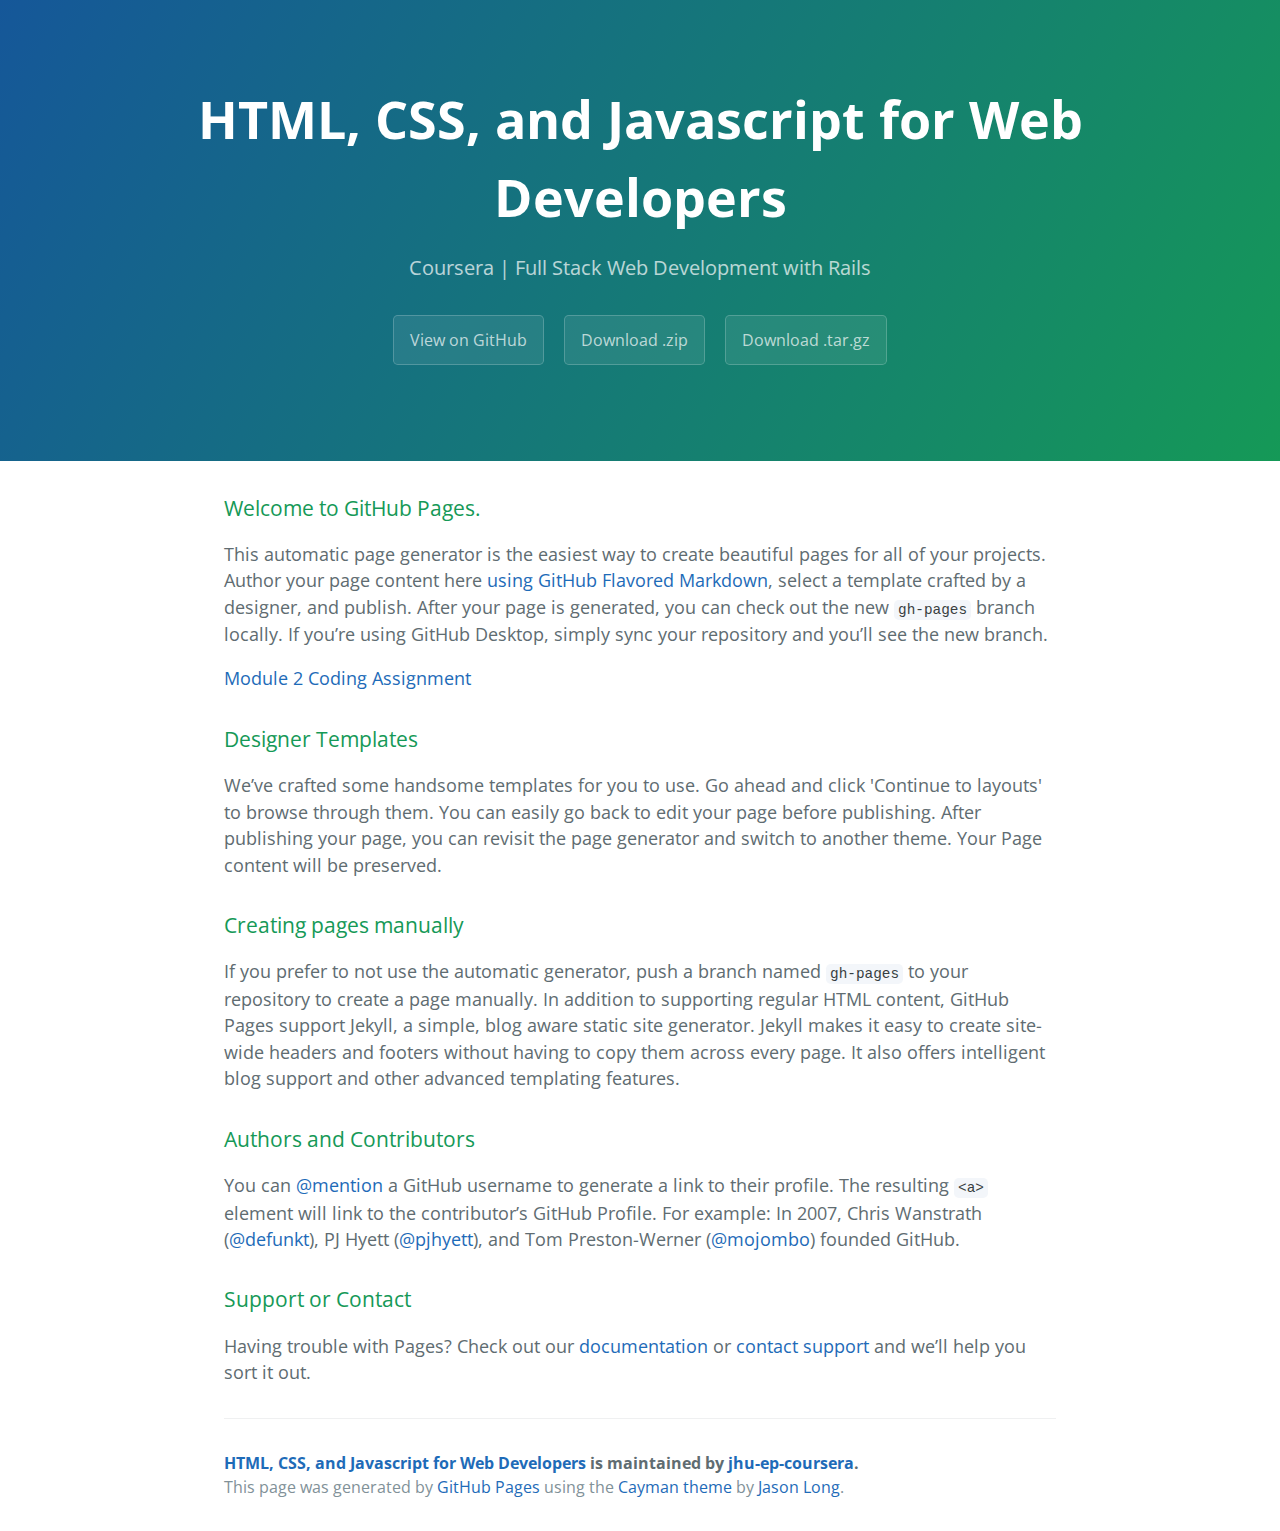
==== index.html @ c03bd6d5 "adicionando os arquivos no gh-pages" ====
<!DOCTYPE html>
<html lang="en-us">
  <head>
    <meta charset="UTF-8">
    <title>HTML, CSS, and Javascript for Web Developers by jhu-ep-coursera</title>
    <meta name="viewport" content="width=device-width, initial-scale=1">
    <link rel="stylesheet" type="text/css" href="stylesheets/normalize.css" media="screen">
    <link href='https://fonts.googleapis.com/css?family=Open+Sans:400,700' rel='stylesheet' type='text/css'>
    <link rel="stylesheet" type="text/css" href="stylesheets/stylesheet.css" media="screen">
    <link rel="stylesheet" type="text/css" href="stylesheets/github-light.css" media="screen">
  </head>
  <body>
    <section class="page-header">
      <h1 class="project-name">HTML, CSS, and Javascript for Web Developers</h1>
      <h2 class="project-tagline">Coursera | Full Stack Web Development with Rails</h2>
      <a href="https://github.com/jhu-ep-coursera/fullstack-course4" class="btn">View on GitHub</a>
      <a href="https://github.com/jhu-ep-coursera/fullstack-course4/zipball/master" class="btn">Download .zip</a>
      <a href="https://github.com/jhu-ep-coursera/fullstack-course4/tarball/master" class="btn">Download .tar.gz</a>
    </section>

    <section class="main-content">
      <h3>
<a id="welcome-to-github-pages" class="anchor" href="#welcome-to-github-pages" aria-hidden="true"><span aria-hidden="true" class="octicon octicon-link"></span></a>Welcome to GitHub Pages.</h3>

<p>This automatic page generator is the easiest way to create beautiful pages for all of your projects. Author your page content here <a href="https://guides.github.com/features/mastering-markdown/">using GitHub Flavored Markdown</a>, select a template crafted by a designer, and publish. After your page is generated, you can check out the new <code>gh-pages</code> branch locally. If you’re using GitHub Desktop, simply sync your repository and you’ll see the new branch.</p>

<p><a href="assignment2">Module 2 Coding Assignment</a></p>

<h3>
<a id="designer-templates" class="anchor" href="#designer-templates" aria-hidden="true"><span aria-hidden="true" class="octicon octicon-link"></span></a>Designer Templates</h3>

<p>We’ve crafted some handsome templates for you to use. Go ahead and click 'Continue to layouts' to browse through them. You can easily go back to edit your page before publishing. After publishing your page, you can revisit the page generator and switch to another theme. Your Page content will be preserved.</p>

<h3>
<a id="creating-pages-manually" class="anchor" href="#creating-pages-manually" aria-hidden="true"><span aria-hidden="true" class="octicon octicon-link"></span></a>Creating pages manually</h3>

<p>If you prefer to not use the automatic generator, push a branch named <code>gh-pages</code> to your repository to create a page manually. In addition to supporting regular HTML content, GitHub Pages support Jekyll, a simple, blog aware static site generator. Jekyll makes it easy to create site-wide headers and footers without having to copy them across every page. It also offers intelligent blog support and other advanced templating features.</p>

<h3>
<a id="authors-and-contributors" class="anchor" href="#authors-and-contributors" aria-hidden="true"><span aria-hidden="true" class="octicon octicon-link"></span></a>Authors and Contributors</h3>

<p>You can <a href="https://help.github.com/articles/basic-writing-and-formatting-syntax/#mentioning-users-and-teams" class="user-mention">@mention</a> a GitHub username to generate a link to their profile. The resulting <code>&lt;a&gt;</code> element will link to the contributor’s GitHub Profile. For example: In 2007, Chris Wanstrath (<a href="https://github.com/defunkt" class="user-mention">@defunkt</a>), PJ Hyett (<a href="https://github.com/pjhyett" class="user-mention">@pjhyett</a>), and Tom Preston-Werner (<a href="https://github.com/mojombo" class="user-mention">@mojombo</a>) founded GitHub.</p>

<h3>
<a id="support-or-contact" class="anchor" href="#support-or-contact" aria-hidden="true"><span aria-hidden="true" class="octicon octicon-link"></span></a>Support or Contact</h3>

<p>Having trouble with Pages? Check out our <a href="https://help.github.com/pages">documentation</a> or <a href="https://github.com/contact">contact support</a> and we’ll help you sort it out.</p>

      <footer class="site-footer">
        <span class="site-footer-owner"><a href="https://github.com/jhu-ep-coursera/fullstack-course4">HTML, CSS, and Javascript for Web Developers</a> is maintained by <a href="https://github.com/jhu-ep-coursera">jhu-ep-coursera</a>.</span>

        <span class="site-footer-credits">This page was generated by <a href="https://pages.github.com">GitHub Pages</a> using the <a href="https://github.com/jasonlong/cayman-theme">Cayman theme</a> by <a href="https://twitter.com/jasonlong">Jason Long</a>.</span>
      </footer>

    </section>

  
  </body>
</html>
---- stylesheets/stylesheet.css ----
* {
  box-sizing: border-box; }

body {
  padding: 0;
  margin: 0;
  font-family: "Open Sans", "Helvetica Neue", Helvetica, Arial, sans-serif;
  font-size: 16px;
  line-height: 1.5;
  color: #606c71; }

a {
  color: #1e6bb8;
  text-decoration: none; }
  a:hover {
    text-decoration: underline; }

.btn {
  display: inline-block;
  margin-bottom: 1rem;
  color: rgba(255, 255, 255, 0.7);
  background-color: rgba(255, 255, 255, 0.08);
  border-color: rgba(255, 255, 255, 0.2);
  border-style: solid;
  border-width: 1px;
  border-radius: 0.3rem;
  transition: color 0.2s, background-color 0.2s, border-color 0.2s; }
  .btn + .btn {
    margin-left: 1rem; }

.btn:hover {
  color: rgba(255, 255, 255, 0.8);
  text-decoration: none;
  background-color: rgba(255, 255, 255, 0.2);
  border-color: rgba(255, 255, 255, 0.3); }

@media screen and (min-width: 64em) {
  .btn {
    padding: 0.75rem 1rem; } }

@media screen and (min-width: 42em) and (max-width: 64em) {
  .btn {
    padding: 0.6rem 0.9rem;
    font-size: 0.9rem; } }

@media screen and (max-width: 42em) {
  .btn {
    display: block;
    width: 100%;
    padding: 0.75rem;
    font-size: 0.9rem; }
    .btn + .btn {
      margin-top: 1rem;
      margin-left: 0; } }

.page-header {
  color: #fff;
  text-align: center;
  background-color: #159957;
  background-image: linear-gradient(120deg, #155799, #159957); }

@media screen and (min-width: 64em) {
  .page-header {
    padding: 5rem 6rem; } }

@media screen and (min-width: 42em) and (max-width: 64em) {
  .page-header {
    padding: 3rem 4rem; } }

@media screen and (max-width: 42em) {
  .page-header {
    padding: 2rem 1rem; } }

.project-name {
  margin-top: 0;
  margin-bottom: 0.1rem; }

@media screen and (min-width: 64em) {
  .project-name {
    font-size: 3.25rem; } }

@media screen and (min-width: 42em) and (max-width: 64em) {
  .project-name {
    font-size: 2.25rem; } }

@media screen and (max-width: 42em) {
  .project-name {
    font-size: 1.75rem; } }

.project-tagline {
  margin-bottom: 2rem;
  font-weight: normal;
  opacity: 0.7; }

@media screen and (min-width: 64em) {
  .project-tagline {
    font-size: 1.25rem; } }

@media screen and (min-width: 42em) and (max-width: 64em) {
  .project-tagline {
    font-size: 1.15rem; } }

@media screen and (max-width: 42em) {
  .project-tagline {
    font-size: 1rem; } }

.main-content :first-child {
  margin-top: 0; }
.main-content img {
  max-width: 100%; }
.main-content h1, .main-content h2, .main-content h3, .main-content h4, .main-content h5, .main-content h6 {
  margin-top: 2rem;
  margin-bottom: 1rem;
  font-weight: normal;
  color: #159957; }
.main-content p {
  margin-bottom: 1em; }
.main-content code {
  padding: 2px 4px;
  font-family: Consolas, "Liberation Mono", Menlo, Courier, monospace;
  font-size: 0.9rem;
  color: #383e41;
  background-color: #f3f6fa;
  border-radius: 0.3rem; }
.main-content pre {
  padding: 0.8rem;
  margin-top: 0;
  margin-bottom: 1rem;
  font: 1rem Consolas, "Liberation Mono", Menlo, Courier, monospace;
  color: #567482;
  word-wrap: normal;
  background-color: #f3f6fa;
  border: solid 1px #dce6f0;
  border-radius: 0.3rem; }
  .main-content pre > code {
    padding: 0;
    margin: 0;
    font-size: 0.9rem;
    color: #567482;
    word-break: normal;
    white-space: pre;
    background: transparent;
    border: 0; }
.main-content .highlight {
  margin-bottom: 1rem; }
  .main-content .highlight pre {
    margin-bottom: 0;
    word-break: normal; }
.main-content .highlight pre, .main-content pre {
  padding: 0.8rem;
  overflow: auto;
  font-size: 0.9rem;
  line-height: 1.45;
  border-radius: 0.3rem; }
.main-content pre code, .main-content pre tt {
  display: inline;
  max-width: initial;
  padding: 0;
  margin: 0;
  overflow: initial;
  line-height: inherit;
  word-wrap: normal;
  background-color: transparent;
  border: 0; }
  .main-content pre code:before, .main-content pre code:after, .main-content pre tt:before, .main-content pre tt:after {
    content: normal; }
.main-content ul, .main-content ol {
  margin-top: 0; }
.main-content blockquote {
  padding: 0 1rem;
  margin-left: 0;
  color: #819198;
  border-left: 0.3rem solid #dce6f0; }
  .main-content blockquote > :first-child {
    margin-top: 0; }
  .main-content blockquote > :last-child {
    margin-bottom: 0; }
.main-content table {
  display: block;
  width: 100%;
  overflow: auto;
  word-break: normal;
  word-break: keep-all; }
  .main-content table th {
    font-weight: bold; }
  .main-content table th, .main-content table td {
    padding: 0.5rem 1rem;
    border: 1px solid #e9ebec; }
.main-content dl {
  padding: 0; }
  .main-content dl dt {
    padding: 0;
    margin-top: 1rem;
    font-size: 1rem;
    font-weight: bold; }
  .main-content dl dd {
    padding: 0;
    margin-bottom: 1rem; }
.main-content hr {
  height: 2px;
  padding: 0;
  margin: 1rem 0;
  background-color: #eff0f1;
  border: 0; }

@media screen and (min-width: 64em) {
  .main-content {
    max-width: 64rem;
    padding: 2rem 6rem;
    margin: 0 auto;
    font-size: 1.1rem; } }

@media screen and (min-width: 42em) and (max-width: 64em) {
  .main-content {
    padding: 2rem 4rem;
    font-size: 1.1rem; } }

@media screen and (max-width: 42em) {
  .main-content {
    padding: 2rem 1rem;
    font-size: 1rem; } }

.site-footer {
  padding-top: 2rem;
  margin-top: 2rem;
  border-top: solid 1px #eff0f1; }

.site-footer-owner {
  display: block;
  font-weight: bold; }

.site-footer-credits {
  color: #819198; }

@media screen and (min-width: 64em) {
  .site-footer {
    font-size: 1rem; } }

@media screen and (min-width: 42em) and (max-width: 64em) {
  .site-footer {
    font-size: 1rem; } }

@media screen and (max-width: 42em) {
  .site-footer {
    font-size: 0.9rem; } }
---- stylesheets/github-light.css ----
/*
   Copyright 2014 GitHub Inc.

   Licensed under the Apache License, Version 2.0 (the "License");
   you may not use this file except in compliance with the License.
   You may obtain a copy of the License at

       http://www.apache.org/licenses/LICENSE-2.0

   Unless required by applicable law or agreed to in writing, software
   distributed under the License is distributed on an "AS IS" BASIS,
   WITHOUT WARRANTIES OR CONDITIONS OF ANY KIND, either express or implied.
   See the License for the specific language governing permissions and
   limitations under the License.

*/

.pl-c /* comment */ {
  color: #969896;
}

.pl-c1      /* constant, markup.raw, meta.diff.header, meta.module-reference, meta.property-name, support, support.constant, support.variable, variable.other.constant */,
.pl-s .pl-v /* string variable */ {
  color: #0086b3;
}

.pl-e  /* entity */,
.pl-en /* entity.name */ {
  color: #795da3;
}

.pl-s .pl-s1 /* string source */,
.pl-smi      /* storage.modifier.import, storage.modifier.package, storage.type.java, variable.other, variable.parameter.function */ {
  color: #333;
}

.pl-ent /* entity.name.tag */ {
  color: #63a35c;
}

.pl-k /* keyword, storage, storage.type */ {
  color: #a71d5d;
}

.pl-pds              /* punctuation.definition.string, string.regexp.character-class */,
.pl-s                /* string */,
.pl-s .pl-pse .pl-s1 /* string punctuation.section.embedded source */,
.pl-sr               /* string.regexp */,
.pl-sr .pl-cce       /* string.regexp constant.character.escape */,
.pl-sr .pl-sra       /* string.regexp string.regexp.arbitrary-repitition */,
.pl-sr .pl-sre       /* string.regexp source.ruby.embedded */ {
  color: #183691;
}

.pl-v /* variable */ {
  color: #ed6a43;
}

.pl-id /* invalid.deprecated */ {
  color: #b52a1d;
}

.pl-ii /* invalid.illegal */ {
  background-color: #b52a1d;
  color: #f8f8f8;
}

.pl-sr .pl-cce /* string.regexp constant.character.escape */ {
  color: #63a35c;
  font-weight: bold;
}

.pl-ml /* markup.list */ {
  color: #693a17;
}

.pl-mh        /* markup.heading */,
.pl-mh .pl-en /* markup.heading entity.name */,
.pl-ms        /* meta.separator */ {
  color: #1d3e81;
  font-weight: bold;
}

.pl-mq /* markup.quote */ {
  color: #008080;
}

.pl-mi /* markup.italic */ {
  color: #333;
  font-style: italic;
}

.pl-mb /* markup.bold */ {
  color: #333;
  font-weight: bold;
}

.pl-md /* markup.deleted, meta.diff.header.from-file */ {
  background-color: #ffecec;
  color: #bd2c00;
}

.pl-mi1 /* markup.inserted, meta.diff.header.to-file */ {
  background-color: #eaffea;
  color: #55a532;
}

.pl-mdr /* meta.diff.range */ {
  color: #795da3;
  font-weight: bold;
}

.pl-mo /* meta.output */ {
  color: #1d3e81;
}
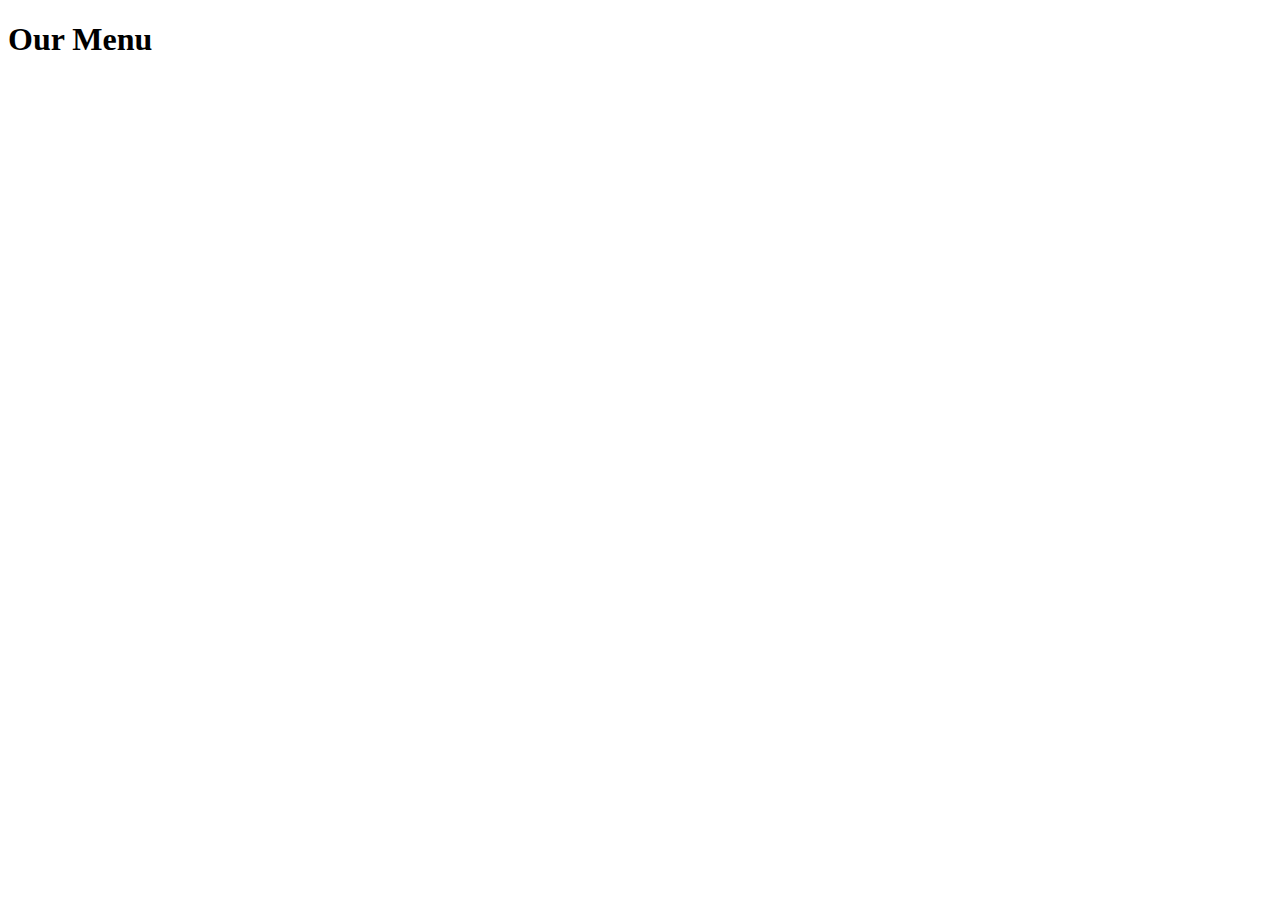
==== commit 91e60063: "created index.html file" ====
--- a/index.html
+++ b/index.html
@@ -1,59 +1,12 @@
-<!DOCTYPE html>
-<html lang="en-us">
-  <head>
-    <meta charset="UTF-8">
-    <title>HTML, CSS, and Javascript for Web Developers by jhu-ep-coursera</title>
-    <meta name="viewport" content="width=device-width, initial-scale=1">
-    <link rel="stylesheet" type="text/css" href="stylesheets/normalize.css" media="screen">
-    <link href='https://fonts.googleapis.com/css?family=Open+Sans:400,700' rel='stylesheet' type='text/css'>
-    <link rel="stylesheet" type="text/css" href="stylesheets/stylesheet.css" media="screen">
-    <link rel="stylesheet" type="text/css" href="stylesheets/github-light.css" media="screen">
-  </head>
-  <body>
-    <section class="page-header">
-      <h1 class="project-name">HTML, CSS, and Javascript for Web Developers</h1>
-      <h2 class="project-tagline">Coursera | Full Stack Web Development with Rails</h2>
-      <a href="https://github.com/jhu-ep-coursera/fullstack-course4" class="btn">View on GitHub</a>
-      <a href="https://github.com/jhu-ep-coursera/fullstack-course4/zipball/master" class="btn">Download .zip</a>
-      <a href="https://github.com/jhu-ep-coursera/fullstack-course4/tarball/master" class="btn">Download .tar.gz</a>
-    </section>
-
-    <section class="main-content">
-      <h3>
-<a id="welcome-to-github-pages" class="anchor" href="#welcome-to-github-pages" aria-hidden="true"><span aria-hidden="true" class="octicon octicon-link"></span></a>Welcome to GitHub Pages.</h3>
-
-<p>This automatic page generator is the easiest way to create beautiful pages for all of your projects. Author your page content here <a href="https://guides.github.com/features/mastering-markdown/">using GitHub Flavored Markdown</a>, select a template crafted by a designer, and publish. After your page is generated, you can check out the new <code>gh-pages</code> branch locally. If you’re using GitHub Desktop, simply sync your repository and you’ll see the new branch.</p>
-
-<p><a href="assignment2">Module 2 Coding Assignment</a></p>
-
-<h3>
-<a id="designer-templates" class="anchor" href="#designer-templates" aria-hidden="true"><span aria-hidden="true" class="octicon octicon-link"></span></a>Designer Templates</h3>
-
-<p>We’ve crafted some handsome templates for you to use. Go ahead and click 'Continue to layouts' to browse through them. You can easily go back to edit your page before publishing. After publishing your page, you can revisit the page generator and switch to another theme. Your Page content will be preserved.</p>
-
-<h3>
-<a id="creating-pages-manually" class="anchor" href="#creating-pages-manually" aria-hidden="true"><span aria-hidden="true" class="octicon octicon-link"></span></a>Creating pages manually</h3>
-
-<p>If you prefer to not use the automatic generator, push a branch named <code>gh-pages</code> to your repository to create a page manually. In addition to supporting regular HTML content, GitHub Pages support Jekyll, a simple, blog aware static site generator. Jekyll makes it easy to create site-wide headers and footers without having to copy them across every page. It also offers intelligent blog support and other advanced templating features.</p>
-
-<h3>
-<a id="authors-and-contributors" class="anchor" href="#authors-and-contributors" aria-hidden="true"><span aria-hidden="true" class="octicon octicon-link"></span></a>Authors and Contributors</h3>
-
-<p>You can <a href="https://help.github.com/articles/basic-writing-and-formatting-syntax/#mentioning-users-and-teams" class="user-mention">@mention</a> a GitHub username to generate a link to their profile. The resulting <code>&lt;a&gt;</code> element will link to the contributor’s GitHub Profile. For example: In 2007, Chris Wanstrath (<a href="https://github.com/defunkt" class="user-mention">@defunkt</a>), PJ Hyett (<a href="https://github.com/pjhyett" class="user-mention">@pjhyett</a>), and Tom Preston-Werner (<a href="https://github.com/mojombo" class="user-mention">@mojombo</a>) founded GitHub.</p>
-
-<h3>
-<a id="support-or-contact" class="anchor" href="#support-or-contact" aria-hidden="true"><span aria-hidden="true" class="octicon octicon-link"></span></a>Support or Contact</h3>
-
-<p>Having trouble with Pages? Check out our <a href="https://help.github.com/pages">documentation</a> or <a href="https://github.com/contact">contact support</a> and we’ll help you sort it out.</p>
-
-      <footer class="site-footer">
-        <span class="site-footer-owner"><a href="https://github.com/jhu-ep-coursera/fullstack-course4">HTML, CSS, and Javascript for Web Developers</a> is maintained by <a href="https://github.com/jhu-ep-coursera">jhu-ep-coursera</a>.</span>
-
-        <span class="site-footer-credits">This page was generated by <a href="https://pages.github.com">GitHub Pages</a> using the <a href="https://github.com/jasonlong/cayman-theme">Cayman theme</a> by <a href="https://twitter.com/jasonlong">Jason Long</a>.</span>
-      </footer>
-
-    </section>
-
-  
-  </body>
-</html>
+<!DOCTYPE html>
+<html lang="en">
+<head>
+    <meta charset="UTF-8">
+    <meta name="viewport" content="width=device-width, initial-scale=1.0">
+    <title>Assignment Solution for Module 2</title>
+</head>
+<body>
+    <h1>Our Menu</h1>
+    
+</body>
+</html>